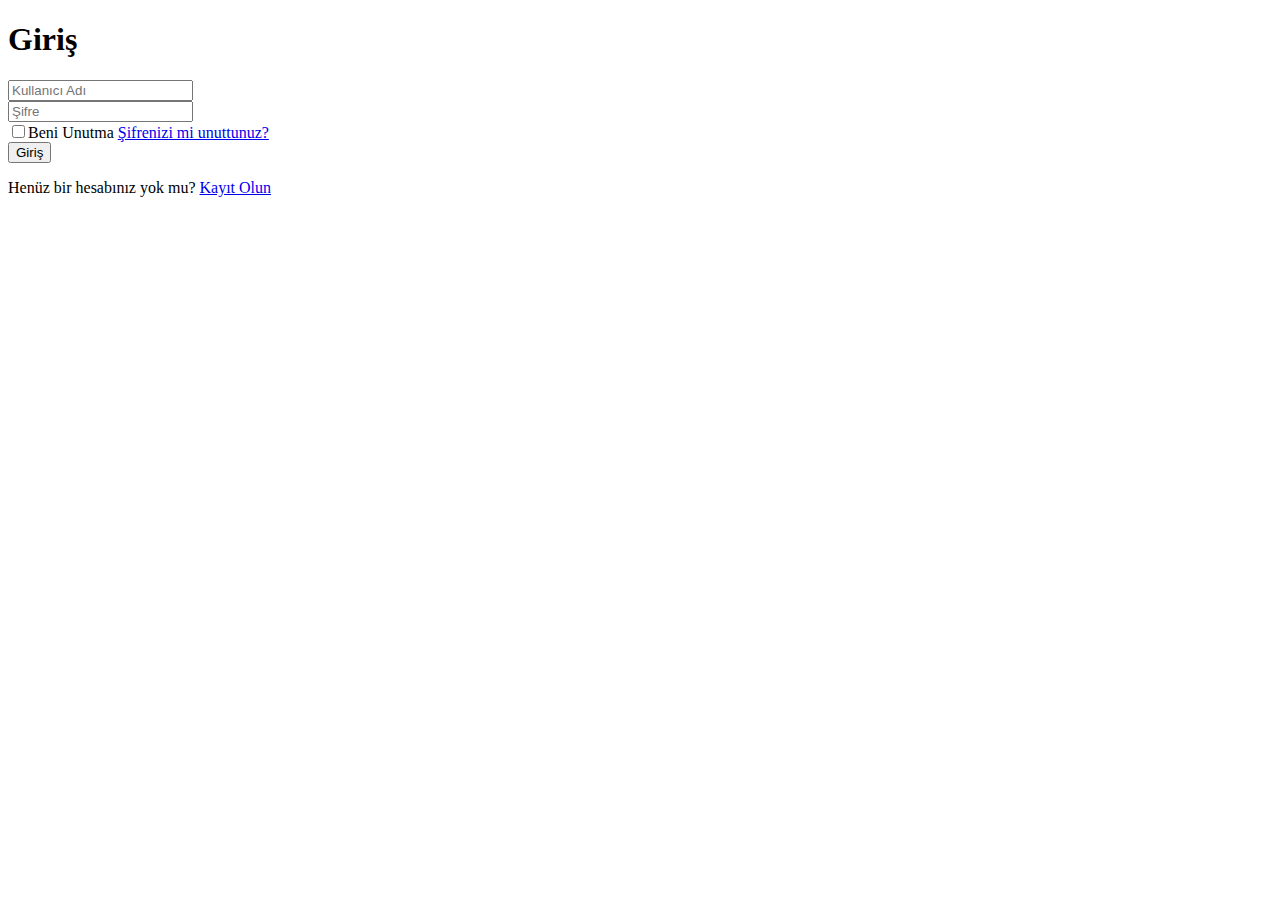
==== html/login.html @ 70b8e6f6 "Dosyaya kullanıcı bilgilerinin girmesi için form oluşturuldu." ====
<!DOCTYPE html>
<html lang="en">
<head>
    <meta charset="UTF-8">
    <meta name="viewport" content="width=device-width, initial-scale=1.0">
    <link rel="stylesheet" href="https://cdnjs.cloudflare.com/ajax/libs/font-awesome/6.5.0/css/all.min.css" integrity="sha512-Avb2QiuDEEvB4bZJYdft2mNjVShBftLdPG8FJ0V7irTLQ8Uo0qcPxh4Plq7G5tGm0rU+1SPhVotteLpBERwTkw==" crossorigin="anonymous" referrerpolicy="no-referrer" />
    <title>Giriş</title>
</head>
<body>
    <div class="wrapper">
        <form>
            <h1>Giriş</h1>
            <div class="input-box">
                <input  type="text" placeholder="Kullanıcı Adı" required>
                <i class='bx bxs-user'></i>
            </div>
            <div class="input-box">
                <input type="password" placeholder="Şifre" required>
                <i class='bx bxs-lock-alt'></i>
            </div>

            <div class="remember-forgot">
                <label> <input type="checkbox">Beni Unutma</label>
                <a href="#">Şifrenizi mi unuttunuz?</a>
            </div>

            <button type="submit" class="btn">Giriş</button>

            <div class="register-link">
                <p>Henüz bir hesabınız yok mu? <a href="signUp.html">Kayıt Olun</a></p>
            </div>
        </form>
    </div>
</body>
</html>
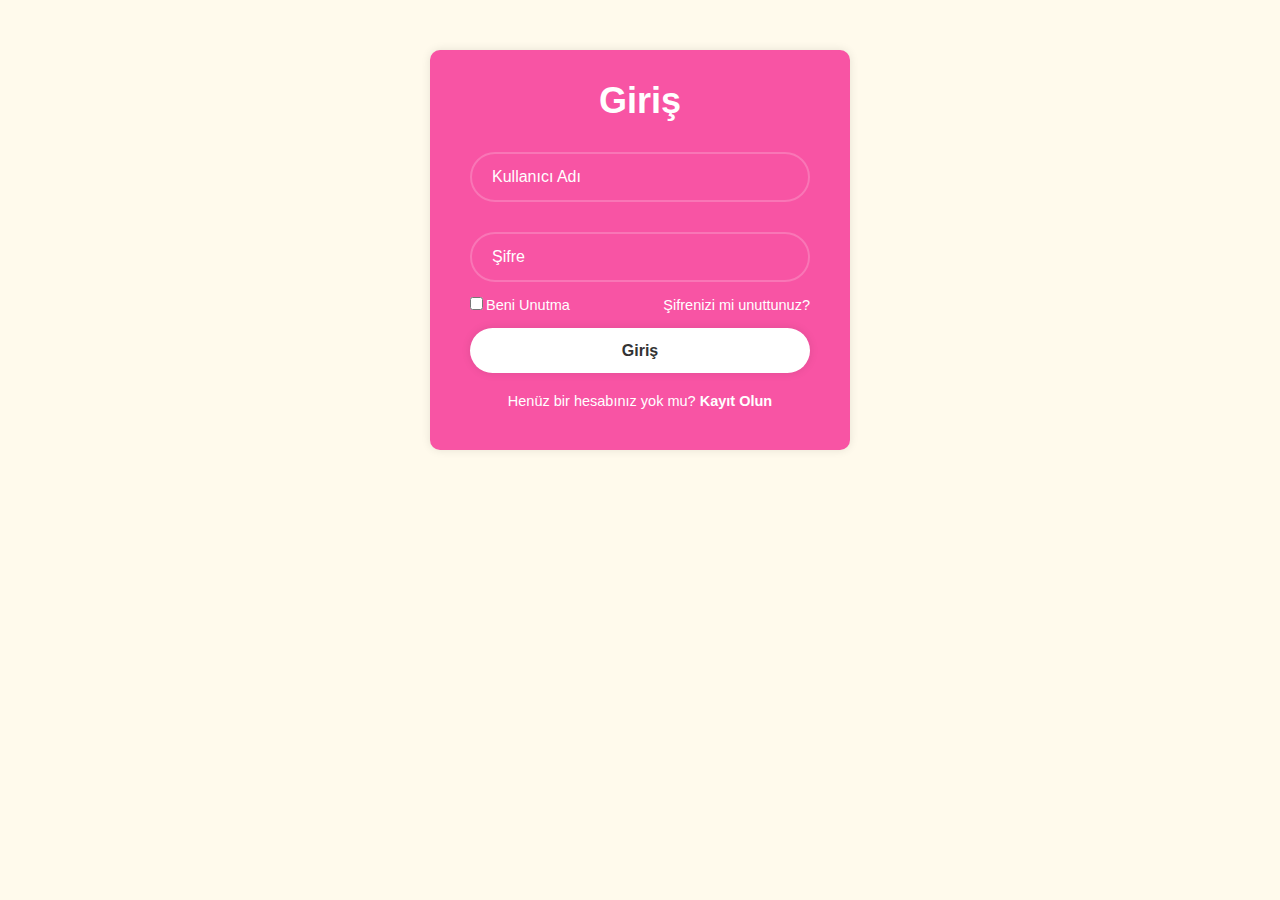
==== commit 33dc0de6: "Eksikler halledildi ve css dosyalarının linkleri eklendi." ====
--- a/html/login.html
+++ b/html/login.html
@@ -4,6 +4,7 @@
     <meta charset="UTF-8">
     <meta name="viewport" content="width=device-width, initial-scale=1.0">
     <link rel="stylesheet" href="https://cdnjs.cloudflare.com/ajax/libs/font-awesome/6.5.0/css/all.min.css" integrity="sha512-Avb2QiuDEEvB4bZJYdft2mNjVShBftLdPG8FJ0V7irTLQ8Uo0qcPxh4Plq7G5tGm0rU+1SPhVotteLpBERwTkw==" crossorigin="anonymous" referrerpolicy="no-referrer" />
+    <link rel="stylesheet" href="../css/login.css">
     <title>Giriş</title>
 </head>
 <body>
@@ -12,11 +13,11 @@
             <h1>Giriş</h1>
             <div class="input-box">
                 <input  type="text" placeholder="Kullanıcı Adı" required>
-                <i class='bx bxs-user'></i>
+                <i class="fa-solid fa-user"></i>
             </div>
             <div class="input-box">
                 <input type="password" placeholder="Şifre" required>
-                <i class='bx bxs-lock-alt'></i>
+                <i class="fa-solid fa-lock"></i>
             </div>
 
             <div class="remember-forgot">
--- a/css/login.css
+++ b/css/login.css
@@ -0,0 +1,116 @@
+*,::after,::before{
+    margin: 0;
+    padding: 0;
+    box-sizing: border-box;
+}
+
+body{
+    margin: 0 100px;
+    background-color: #FFFAEC;
+    font-family: sans-serif;
+  }
+
+  .wrapper {
+    max-width: 800px;
+    margin: 50px auto;
+    background-color: #fff;
+    padding: 20px;
+    border-radius: 10px;
+    box-shadow: 0 0 10px rgba(0, 0, 0, 0.1);
+    text-align: center;
+    width: 420px;
+    height: 400px;
+    background: #f854a4;
+    color: #fff;
+    border-radius: 10px;
+    padding: 30px 40px;
+}
+
+.wrapper h1 {
+font-size: 36px;
+text-align: center;
+}
+
+.wrapper .input-box {
+    position: relative;
+    width: 100%;
+    height: 50px;
+    margin: 30px 0;
+}
+
+.input-box input {
+    width: 100%;
+    height: 100%;
+    background-color: transparent;
+    border: none;
+    outline: none;
+    border: 2px solid rgba(255, 255, 255, .2);
+    border-radius: 40px;
+    font-size: 16px;
+    color: #fff;
+    padding: 20px 45px 20px 20px;
+    font-family: sans-serif;
+}
+
+.input-box input::placeholder {
+    color: #fff;
+}
+
+.input-box i {
+    position: absolute;
+    right: 20px;
+    top: 50%;
+    transform: translateY(-50%);
+    font-size: 20px;
+}
+
+.wrapper .remember-forgot {
+    display: flex;
+    justify-content: space-between;
+    font-size: 14.5px;
+    margin: -15px 0 15px;
+}
+
+.remember-forgot label input {
+    accent-color: #fff;
+    margin-right: 3px;
+}
+
+.remember-forgot a {
+    color: #fff;
+    text-decoration: none;
+}
+
+.remember-forgot a:hover {
+    text-decoration: underline;
+}
+
+.wrapper .btn {
+    width: 100%;
+    height: 45px;
+    background: #fff;
+    border: none;
+    outline: none;
+    border-radius: 40px;
+    box-shadow: 0 0 10px rgba(0, 0, 0, .1);
+    cursor: pointer;
+    font-size: 16px;
+    color: #333;
+    font-weight: 600;
+}
+
+.wrapper .register-link {
+    font-size: 14.5px;
+    text-align: center;
+    margin: 20px 0 15px;
+}
+
+.register-link p a {
+    color: #fff;
+    text-decoration: none;
+    font-weight: 600;
+}
+
+.register-link p a:hover{
+    text-decoration: underline;
+}
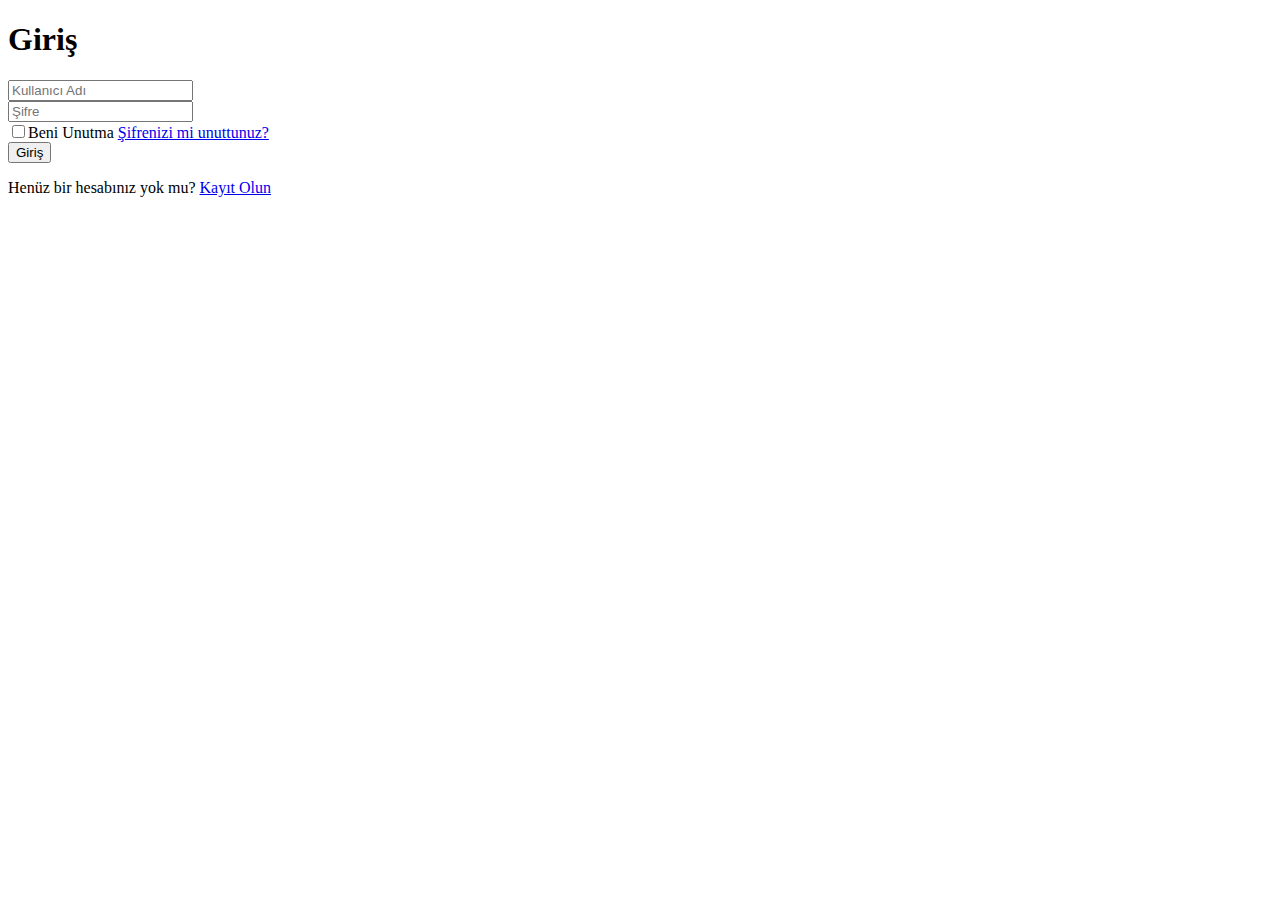
==== commit 56b89d2d: "Merge pull request #2 from merwecvs/html" ====
--- a/html/login.html
+++ b/html/login.html
@@ -4,7 +4,6 @@
     <meta charset="UTF-8">
     <meta name="viewport" content="width=device-width, initial-scale=1.0">
     <link rel="stylesheet" href="https://cdnjs.cloudflare.com/ajax/libs/font-awesome/6.5.0/css/all.min.css" integrity="sha512-Avb2QiuDEEvB4bZJYdft2mNjVShBftLdPG8FJ0V7irTLQ8Uo0qcPxh4Plq7G5tGm0rU+1SPhVotteLpBERwTkw==" crossorigin="anonymous" referrerpolicy="no-referrer" />
-    <link rel="stylesheet" href="../css/login.css">
     <title>Giriş</title>
 </head>
 <body>
